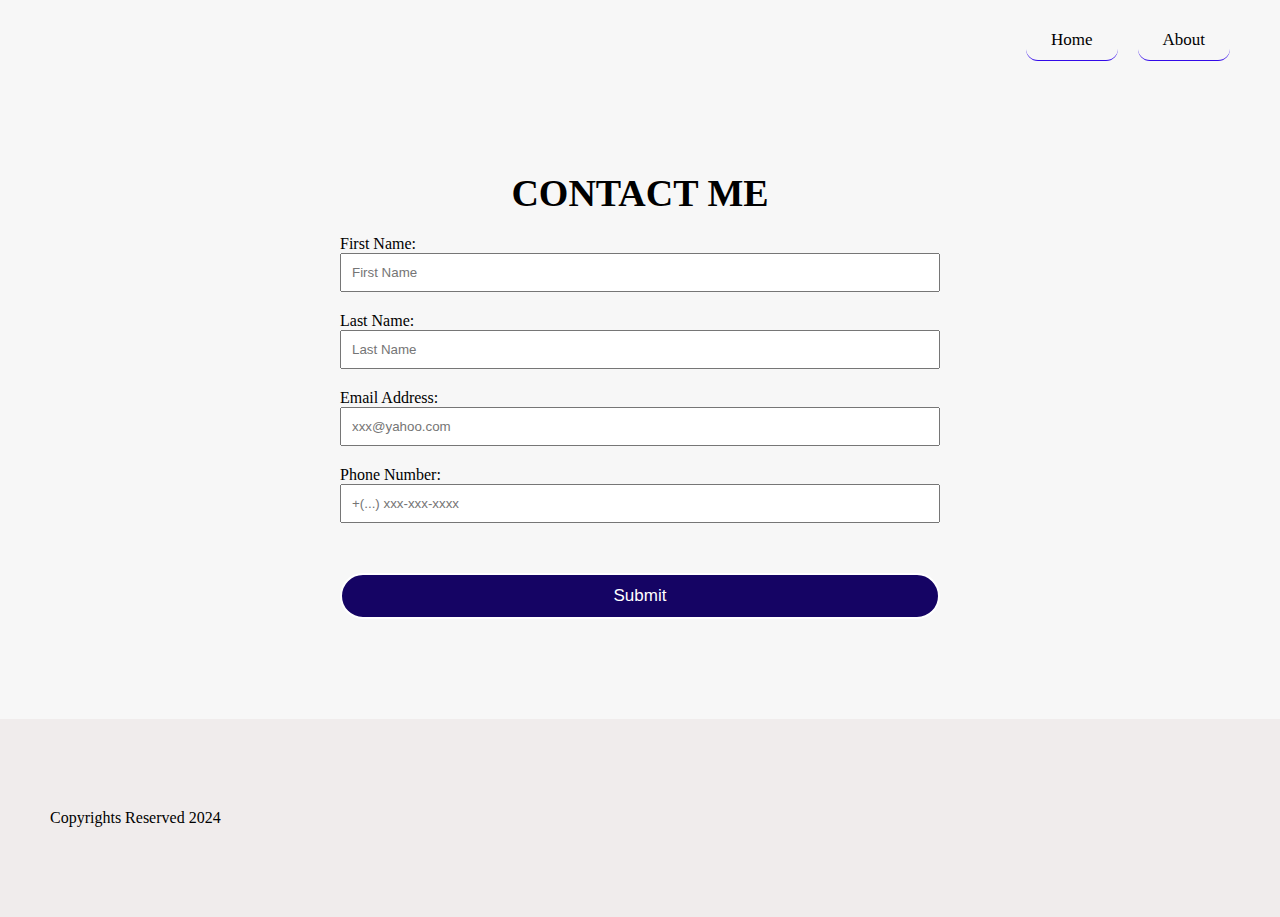
==== contact.html @ 9c586f8b "first commit" ====
<!DOCTYPE html>
<html lang="en">
  <head>
    <meta charset="UTF-8" />
    <meta name="viewport" content="width=device-width, initial-scale=1.0" />
    <title>Contact Me</title>
    <link rel="stylesheet" href="./styles.css" />
  </head>
  <body>
    <header>
      <div class="flex1">
        <div class="header-left">
          <img src="#" alt="" class="header-logo" />
        </div>

        <div class="header-right">
          <nav>
            <ul>
              <a href="index.html" target="_blank"><li>Home</li></a>
              <a href="about.html"><li>About</li></a>
            </ul>
          </nav>
        </div>
      </div>
    </header>

    <main>
      <section id="Contact" class="column">
        <div class="container2">
          <h2>CONTACT ME</h2>
          <label for="fname">First Name:</label> <br />
          <input type="text" id="fname" placeholder="First Name" /><br />

          <label for="lname">Last Name: </label> <br />
          <input type="text" id="lname" placeholder="Last Name" /> <br />

          <label for="lname">Email Address:</label> <br />
          <input type="email" id="email" placeholder="xxx@yahoo.com" /> <br />

          <label for="lname">Phone Number: </label> <br />
          <input
            type="tel"
            id="number"
            maxlength="11"
            placeholder="+(...) xxx-xxx-xxxx"
          />
          <br />

          <button class="btn1" type="submit" value="submit">Submit</button>
        </div>
      </section>
    </main>

    <footer>
        <p>Copyrights Reserved 2024</p>
    </footer>
  </body>
</html>
---- styles.css ----
* {
    box-sizing: border-box;
    margin: 0;
    padding: 0;
  }
  
  html {
    font-size: 16px;
  }
  
  header {
    padding: 10px 30px;
    background-color: #f7f7f7;
  }

  a{
    text-decoration: underline;
    color: blue;
  }

  li {
    list-style: none;
  }
  
  h2{
    font-size: 38px !important;
  }
  input {
    margin-bottom: 20px;
    width: 100%;
    padding: 10px;
  }

  hr{
    margin: 0 60px;
  }
  footer{
    padding: 90px 50px;
    background-color: #f0ecec;
  }
  
  .flex1 {
    display: flex;
    width: 100%;
    justify-content: space-between;
  }
  
  .header-left img {
    margin-left: 20px;
  }
  
  .header-right {
    padding-top: 10px;
    font-size: 17px;
  }
  
  .header-right li, #About li {
    float: left;
    padding: 10px 25px;
    text-decoration: none;
    color: black;
    border-bottom: 1px solid rgb(51, 10, 233);
    margin-right: 20px;
    border-radius: 12px;
  }

  #About ul{
    display: flex;
    margin: auto;
    justify-content: center;
  }
  
  .serv{
    color: black;
    text-decoration: none;
    border-bottom: 1px solid rgb(51, 10, 233);
    padding: 10px 25px;
    font-size: 20px;
    border-radius: 12px;
    text-align: center;
  }

  .serv:hover{
    background-color: rgb(21, 4, 100);
    color: white;
  }

  .header-right li:hover {
    background-color: rgb(21, 4, 100);
    color: white;
  }
  
  .heading {
    text-align: center;
    padding: 100px 50px;
    background-color: #f7f7f7;
  }
  
  .heading h1 {
    font-size: 70px;
  }
  
  .heading p {
    font-size: 40px;
  }
  
  #Intro,
  #Project {
    text-align: center;
    padding: 0px 50px;
  }
  
  #About{
    text-align: center;
    padding: 30px 50px;
  }

  #Skills{
    text-align: center;
    padding: 80px 50px; 
  }

  #Skills p{
    font-size: 20px;
  }

  #Skills ul {
    display: flex;
    margin: auto;
    justify-content: center;
  }
  
  #Skills li {
    padding: 20px;
    margin-right: 25px;
    box-shadow: 0 1px 16px rgba(1, 30, 70, 0.12), 0 1px 16px rgba(0, 0, 0, 0.24);
    border-radius: 9px;
    margin-top: 20px;
    background-color: white;
  }

  .container li:hover{
    background-color: rgb(21, 4, 100);
    color: white !important;
  }
  #About h2{
    font-size: 38px;
    margin-bottom: 90px;
  }

  #Intro p,
  #About p,
  #Contact p {
    margin: 15px 0;
    font-size: 20px;
  }
  
  #Intro {
    background-color: #f0f0f0; /* Light gray */
  }

  #About {
    background-color: #f7f7f7;
  }
  

  #Contact {
    background-color:#f7f7f7;/* Very light gray */
    display: flex;
    justify-content: center;
  }
  
  .container1, .container {
    padding: 60px 40px;
  }
  
  .container1 h2,
  .container1 p {
    text-align: center;
    margin-bottom: 10px;
  }

  .container1 p{
    font-size: 20px;
  }
  
  .box {
    box-sizing: border-box;
    border: none;
    width: 40%;
    padding-bottom: 20px;
    text-align: center;
    border-radius: 9px;
    margin-right: 20px;
    margin-bottom: 4px;
    background-color: white;
    box-shadow: 0 1px 16px rgba(1, 30, 70, 0.12), 0 1px 16px rgba(0, 0, 0, 0.24);
    margin-top: 50px;
  }
  
  .box:hover {
    box-shadow: 0 10px 50px rgba(1, 2, 51, 0.5), 0 10px 50px rgba(0, 0, 0, 0.35);
  }
  
  .box img {
    height: auto;
    width: 100%;
    border-top-left-radius: 9px;
    border-top-right-radius: 9px;
  }
  
  .box h2 {
    font-weight: normal;
    padding-top: 20px;
    padding-left: 10px;
    padding-right: 10px;
    font-size: 27px;
    text-align: center;
    color: hsl(250, 15%, 16%);
  }
  
  .box p {
    color: hsl(249, 10%, 26%);
    font-size: 18px;
    padding-left: 20px;
    padding-right: 20px;
    text-align: center;
    margin-top: 20px;
  }
  
  .btn {
    padding: 11px 20px;
    border-radius: 40px;
    border: 2px solid white;
    background-color: rgb(21, 4, 100);
    color: white;
    font-size: 17px;
    font-weight: 500;
    margin-top: 30px;
  }
  
  .btn:hover {
    border: 2px solid rgb(21, 4, 100);
    cursor: pointer;
    background-color: white;
    color: rgb(21, 4, 100);
  }
  
  .flex0 {
    display: flex;
    flex-wrap: wrap;
    flex-basis: 50%;
    justify-content: center;
  }
  
  .container2 {
    padding: 100px 20px;
    width: 50%;
  }
  .container2 h2 {
    text-align: center;
    margin-bottom: 20px;
  }
  
  .btn1 {
    padding: 11px 20px;
    border-radius: 40px;
    border: 2px solid white;
    background-color: rgb(21, 4, 100);
    color: white;
    font-size: 17px;
    width: 100%;
    font-weight: 500;
    margin-top: 30px;
  }
  
  .btn1:hover {
    border: 2px solid rgb(21, 4, 100);
    cursor: pointer;
    background-color: white;
    color: rgb(21, 4, 100);
  }
  
  @media only screen and (min-width: 375px) and (max-width: 540px) {
    .heading h1 {
      font-size: 50px;
      text-align: center;
    }
  
    .heading p {
      font-size: 30px;
    }
    .box {
      box-sizing: border-box;
      border: none;
      width: 100%;
      padding-bottom: 20px;
      text-align: center;
      border-radius: 9px;
      margin-right: 40px;
      margin-bottom: 4px;
      box-shadow: 0 1px 16px rgba(1, 30, 70, 0.12), 0 1px 16px rgba(0, 0, 0, 0.24);
      margin-top: 50px;
    }
  
    .box h2 {
      font-size: 20px;
      padding: 10px;
    }
  
    .box p {
      padding: 10px;
    }
  
    .btn {
      margin: 20px;
    }
    .box img {
      height: auto;
      width: 100%;
      border-top-left-radius: 9px;
      border-top-right-radius: 9px;
    }
  
    .flex0 {
      display: flex;
      flex-wrap: wrap;
      flex-basis: 50%;
      justify-content: center;
      margin-left: auto;
    }
  
    .container1 {
      padding: 5px 10px 5px 30px;
    }
  
    .container2 {
      padding: 20px 40px;
      width: 100%;
    }
  }
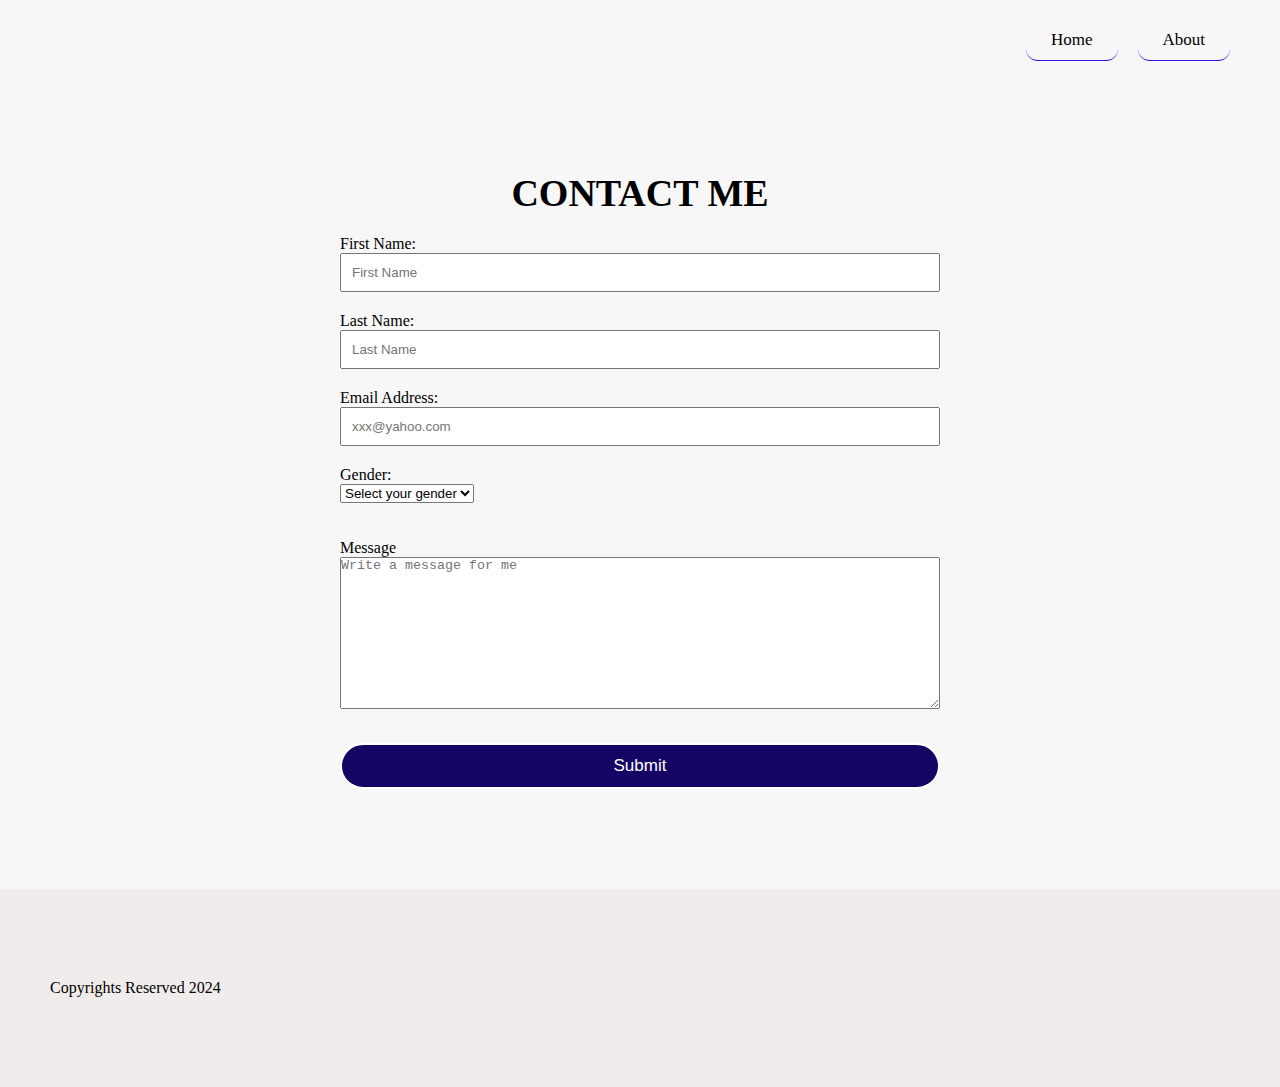
==== commit 4520cdd7: "added gender requirement" ====
--- a/contact.html
+++ b/contact.html
@@ -37,14 +37,20 @@
           <label for="lname">Email Address:</label> <br />
           <input type="email" id="email" placeholder="xxx@yahoo.com" /> <br />
 
-          <label for="lname">Phone Number: </label> <br />
-          <input
-            type="tel"
-            id="number"
-            maxlength="11"
-            placeholder="+(...) xxx-xxx-xxxx"
-          />
+          <label for="gender">Gender: </label> <br />
+          <select id="sex">
+            <option value="">Select your gender</option>
+            <option value="male" id="male">Male</option>
+            <option value="female" id="female">Female</option>
+          </select>
+          
           <br />
+          <br>
+          <br>
+
+          <label for="textarea">Message</label> <br>
+          <textarea name="msg" id="msg" cols="30" rows="10" placeholder="Write a message for me"></textarea>
+       
 
           <button class="btn1" type="submit" value="submit">Submit</button>
         </div>
--- a/styles.css
+++ b/styles.css
@@ -25,12 +25,23 @@
   h2{
     font-size: 38px !important;
   }
+
+  textarea{
+    width: 100%;
+  }
   input {
     margin-bottom: 20px;
     width: 100%;
     padding: 10px;
   }
 
+  #male{
+    background-color: rgb(60, 110, 247);
+  }
+
+  #female{
+    background-color: pink;
+  }
   hr{
     margin: 0 60px;
   }
